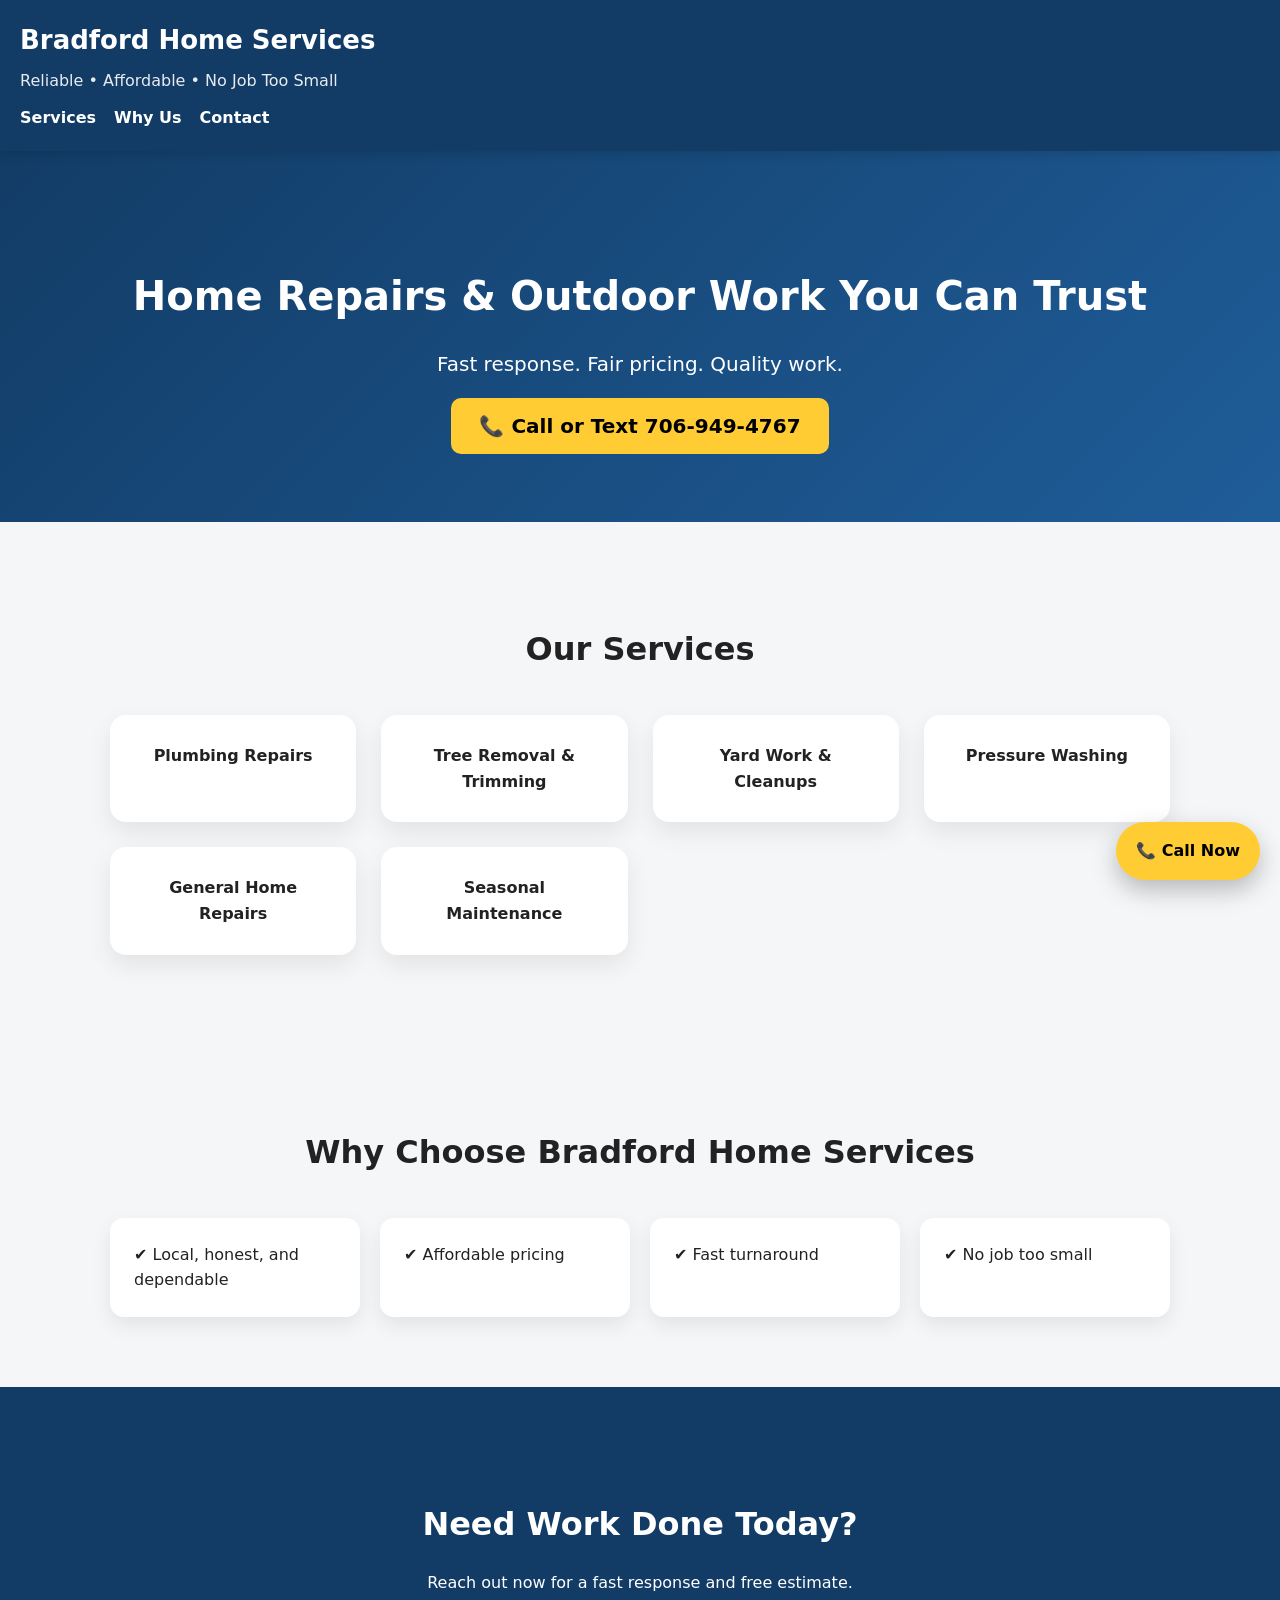
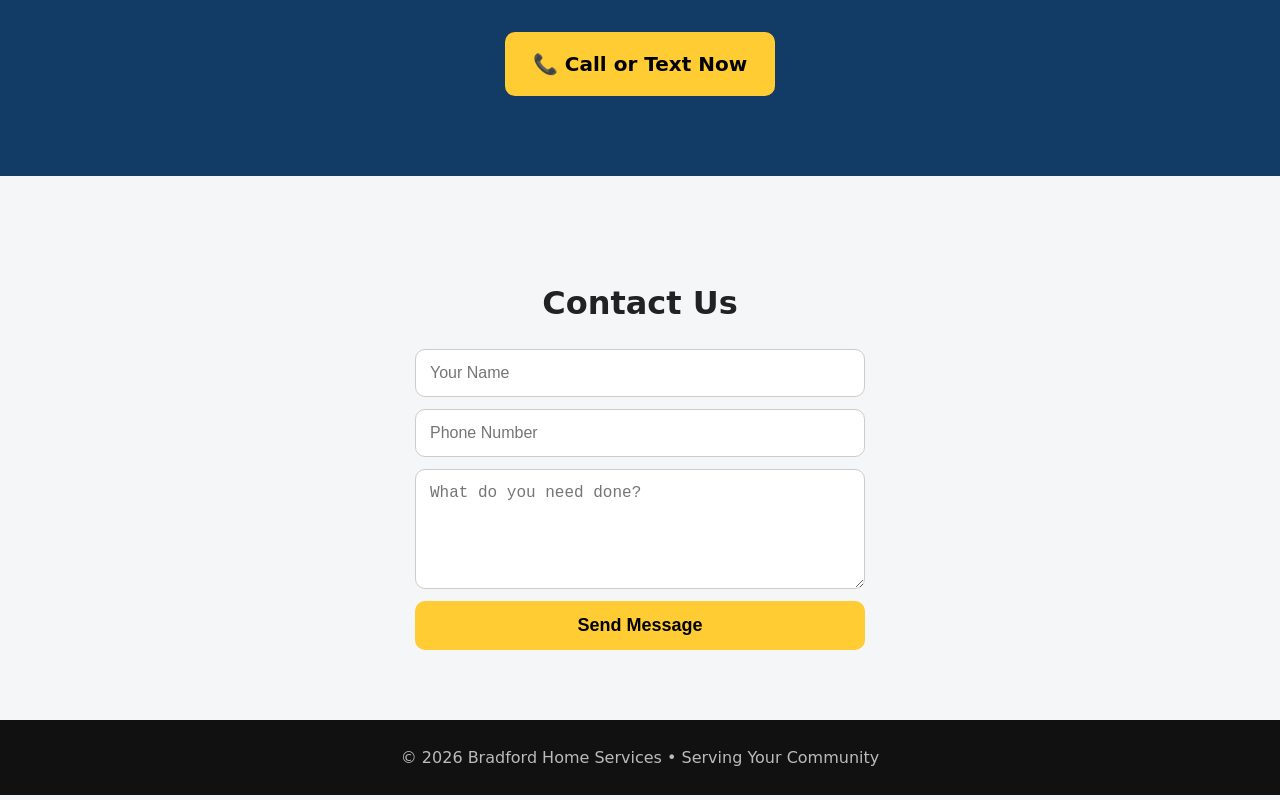
==== index.html @ c00db7cf "Create index.html" ====
<!DOCTYPE html>
<html lang="en">
<head>
  <meta charset="UTF-8">
  <meta name="viewport" content="width=device-width, initial-scale=1.0">
  <title>Bradford Home Services | Reliable Local Home Repair</title>

  <meta name="description" content="Bradford Home Services offers plumbing, yard work, tree removal, pressure washing, and general home repairs. Reliable, affordable, no job too small.">
  <meta name="keywords" content="home services, plumbing, yard work, tree removal, pressure washing, handyman">

  <style>
    * { box-sizing: border-box; }
    html { scroll-behavior: smooth; }
    body {
      margin: 0;
      font-family: system-ui, -apple-system, BlinkMacSystemFont, "Segoe UI", sans-serif;
      background: #f4f6f8;
      color: #222;
      line-height: 1.6;
    }

    /* HEADER */
    header {
      position: sticky;
      top: 0;
      z-index: 1000;
      background: #123c66;
      color: #fff;
      padding: 20px;
      box-shadow: 0 2px 10px rgba(0,0,0,0.15);
    }
    header h1 { margin: 0; font-size: 26px; }
    header p { margin: 6px 0 0; opacity: 0.9; }

    nav {
      margin-top: 12px;
      display: flex;
      gap: 18px;
      flex-wrap: wrap;
    }
    nav a {
      color: #fff;
      font-weight: 600;
      text-decoration: none;
      transition: 0.2s;
    }
    nav a:hover { color: #ffcc33; }

    /* HERO */
    .hero {
      background: linear-gradient(135deg, #123c66, #1f5d99);
      color: white;
      padding: 80px 20px;
      text-align: center;
    }
    .hero h2 { font-size: 40px; margin-bottom: 10px; }
    .hero p { font-size: 20px; margin-bottom: 30px; }
    .hero a {
      background: #ffcc33;
      color: #000;
      padding: 16px 28px;
      border-radius: 10px;
      font-size: 20px;
      font-weight: 700;
      text-decoration: none;
    }

    /* SECTIONS */
    section {
      max-width: 1100px;
      margin: auto;
      padding: 70px 20px;
    }
    h3 {
      font-size: 32px;
      margin-bottom: 20px;
      text-align: center;
    }

    /* SERVICES */
    .services {
      display: grid;
      grid-template-columns: repeat(auto-fit, minmax(230px, 1fr));
      gap: 25px;
      margin-top: 40px;
    }
    .card {
      background: white;
      padding: 28px;
      border-radius: 16px;
      box-shadow: 0 10px 25px rgba(0,0,0,0.08);
      text-align: center;
      font-weight: 600;
      transition: 0.3s;
    }
    .card:hover {
      transform: translateY(-6px);
      box-shadow: 0 15px 35px rgba(0,0,0,0.12);
    }

    /* WHY US */
    .why {
      display: grid;
      grid-template-columns: repeat(auto-fit, minmax(250px,1fr));
      gap: 20px;
      margin-top: 40px;
    }
    .why div {
      background: white;
      padding: 24px;
      border-radius: 14px;
      box-shadow: 0 8px 20px rgba(0,0,0,0.08);
    }

    /* CTA */
    .cta {
      background: #123c66;
      color: white;
      text-align: center;
      padding: 80px 20px;
    }
    .cta a {
      display: inline-block;
      margin-top: 20px;
      background: #ffcc33;
      color: black;
      padding: 16px 28px;
      border-radius: 10px;
      font-size: 20px;
      font-weight: 700;
      text-decoration: none;
    }

    /* CONTACT */
    form {
      max-width: 450px;
      margin: auto;
      display: flex;
      flex-direction: column;
      gap: 12px;
    }
    input, textarea {
      padding: 14px;
      border-radius: 10px;
      border: 1px solid #ccc;
      font-size: 16px;
    }
    button {
      background: #ffcc33;
      border: none;
      padding: 14px;
      border-radius: 10px;
      font-size: 18px;
      font-weight: 700;
      cursor: pointer;
    }

    /* FOOTER */
    footer {
      background: #111;
      color: #bbb;
      text-align: center;
      padding: 25px;
    }

    /* FLOATING CALL BUTTON */
    .call-float {
      position: fixed;
      bottom: 20px;
      right: 20px;
      background: #ffcc33;
      color: black;
      padding: 16px 20px;
      border-radius: 50px;
      font-weight: 800;
      text-decoration: none;
      box-shadow: 0 10px 25px rgba(0,0,0,0.25);
      z-index: 2000;
    }
  </style>
</head>

<body>

<header>
  <h1>Bradford Home Services</h1>
  <p>Reliable • Affordable • No Job Too Small</p>
  <nav>
    <a href="#services">Services</a>
    <a href="#why">Why Us</a>
    <a href="#contact">Contact</a>
  </nav>
</header>

<div class="hero">
  <h2>Home Repairs & Outdoor Work You Can Trust</h2>
  <p>Fast response. Fair pricing. Quality work.</p>
  <a href="tel:7069494767">📞 Call or Text 706-949-4767</a>
</div>

<section id="services">
  <h3>Our Services</h3>
  <div class="services">
    <div class="card">Plumbing Repairs</div>
    <div class="card">Tree Removal & Trimming</div>
    <div class="card">Yard Work & Cleanups</div>
    <div class="card">Pressure Washing</div>
    <div class="card">General Home Repairs</div>
    <div class="card">Seasonal Maintenance</div>
  </div>
</section>

<section id="why">
  <h3>Why Choose Bradford Home Services</h3>
  <div class="why">
    <div>✔ Local, honest, and dependable</div>
    <div>✔ Affordable pricing</div>
    <div>✔ Fast turnaround</div>
    <div>✔ No job too small</div>
  </div>
</section>

<div class="cta">
  <h3>Need Work Done Today?</h3>
  <p>Reach out now for a fast response and free estimate.</p>
  <a href="tel:7069494767">📞 Call or Text Now</a>
</div>

<section id="contact">
  <h3>Contact Us</h3>
  <form>
    <input type="text" placeholder="Your Name" required>
    <input type="tel" placeholder="Phone Number" required>
    <textarea placeholder="What do you need done?" rows="5" required></textarea>
    <button type="submit">Send Message</button>
  </form>
</section>

<footer>
  © 2026 Bradford Home Services • Serving Your Community
</footer>

<a href="tel:7069494767" class="call-float">📞 Call Now</a>

</body>
</html>
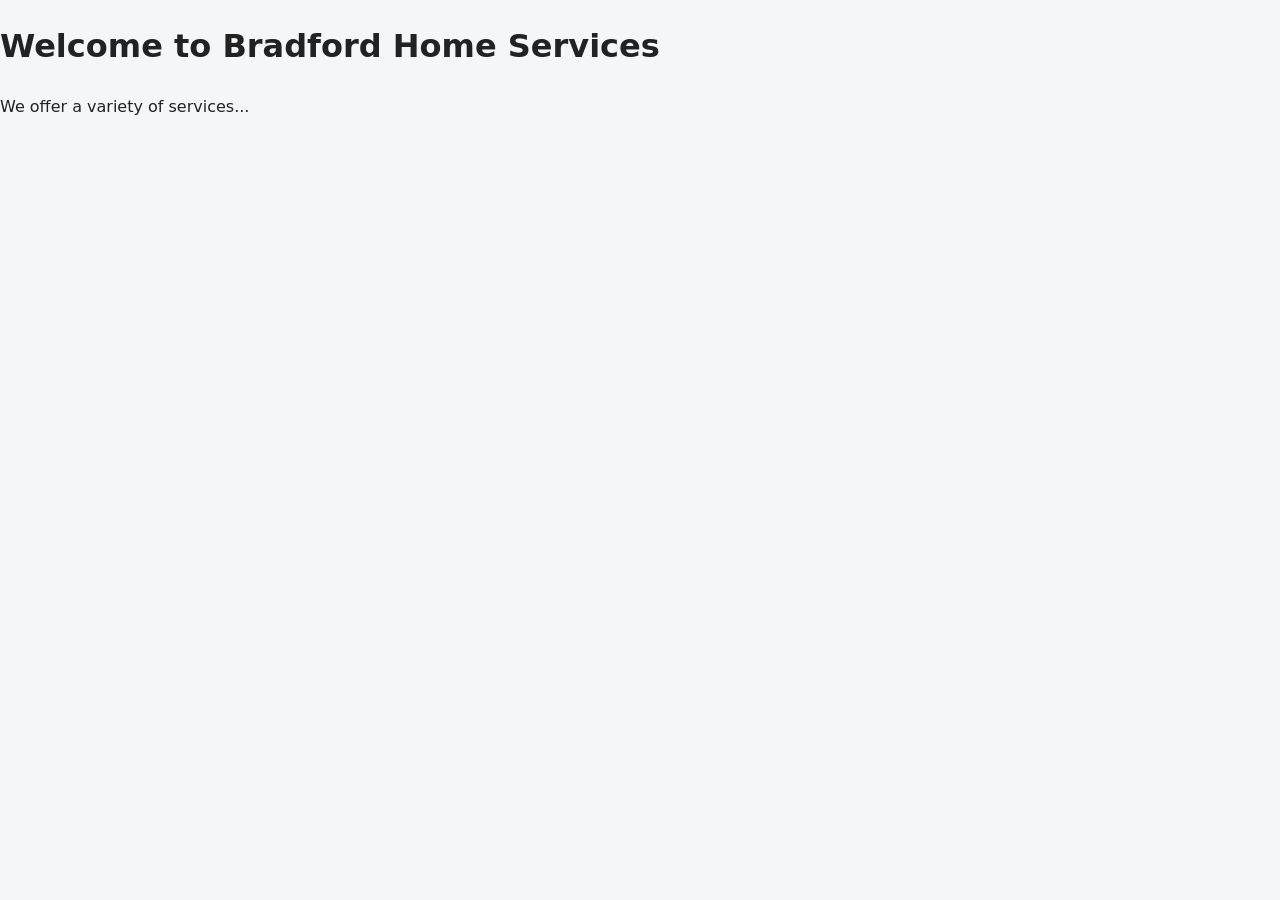
==== commit e2226d54: "Updated index.html to remove inline styles and link to external style.css and script.js files." ====
--- a/index.html
+++ b/index.html
@@ -1,246 +1,14 @@
 <!DOCTYPE html>
 <html lang="en">
 <head>
-  <meta charset="UTF-8">
-  <meta name="viewport" content="width=device-width, initial-scale=1.0">
-  <title>Bradford Home Services | Reliable Local Home Repair</title>
-
-  <meta name="description" content="Bradford Home Services offers plumbing, yard work, tree removal, pressure washing, and general home repairs. Reliable, affordable, no job too small.">
-  <meta name="keywords" content="home services, plumbing, yard work, tree removal, pressure washing, handyman">
-
-  <style>
-    * { box-sizing: border-box; }
-    html { scroll-behavior: smooth; }
-    body {
-      margin: 0;
-      font-family: system-ui, -apple-system, BlinkMacSystemFont, "Segoe UI", sans-serif;
-      background: #f4f6f8;
-      color: #222;
-      line-height: 1.6;
-    }
-
-    /* HEADER */
-    header {
-      position: sticky;
-      top: 0;
-      z-index: 1000;
-      background: #123c66;
-      color: #fff;
-      padding: 20px;
-      box-shadow: 0 2px 10px rgba(0,0,0,0.15);
-    }
-    header h1 { margin: 0; font-size: 26px; }
-    header p { margin: 6px 0 0; opacity: 0.9; }
-
-    nav {
-      margin-top: 12px;
-      display: flex;
-      gap: 18px;
-      flex-wrap: wrap;
-    }
-    nav a {
-      color: #fff;
-      font-weight: 600;
-      text-decoration: none;
-      transition: 0.2s;
-    }
-    nav a:hover { color: #ffcc33; }
-
-    /* HERO */
-    .hero {
-      background: linear-gradient(135deg, #123c66, #1f5d99);
-      color: white;
-      padding: 80px 20px;
-      text-align: center;
-    }
-    .hero h2 { font-size: 40px; margin-bottom: 10px; }
-    .hero p { font-size: 20px; margin-bottom: 30px; }
-    .hero a {
-      background: #ffcc33;
-      color: #000;
-      padding: 16px 28px;
-      border-radius: 10px;
-      font-size: 20px;
-      font-weight: 700;
-      text-decoration: none;
-    }
-
-    /* SECTIONS */
-    section {
-      max-width: 1100px;
-      margin: auto;
-      padding: 70px 20px;
-    }
-    h3 {
-      font-size: 32px;
-      margin-bottom: 20px;
-      text-align: center;
-    }
-
-    /* SERVICES */
-    .services {
-      display: grid;
-      grid-template-columns: repeat(auto-fit, minmax(230px, 1fr));
-      gap: 25px;
-      margin-top: 40px;
-    }
-    .card {
-      background: white;
-      padding: 28px;
-      border-radius: 16px;
-      box-shadow: 0 10px 25px rgba(0,0,0,0.08);
-      text-align: center;
-      font-weight: 600;
-      transition: 0.3s;
-    }
-    .card:hover {
-      transform: translateY(-6px);
-      box-shadow: 0 15px 35px rgba(0,0,0,0.12);
-    }
-
-    /* WHY US */
-    .why {
-      display: grid;
-      grid-template-columns: repeat(auto-fit, minmax(250px,1fr));
-      gap: 20px;
-      margin-top: 40px;
-    }
-    .why div {
-      background: white;
-      padding: 24px;
-      border-radius: 14px;
-      box-shadow: 0 8px 20px rgba(0,0,0,0.08);
-    }
-
-    /* CTA */
-    .cta {
-      background: #123c66;
-      color: white;
-      text-align: center;
-      padding: 80px 20px;
-    }
-    .cta a {
-      display: inline-block;
-      margin-top: 20px;
-      background: #ffcc33;
-      color: black;
-      padding: 16px 28px;
-      border-radius: 10px;
-      font-size: 20px;
-      font-weight: 700;
-      text-decoration: none;
-    }
-
-    /* CONTACT */
-    form {
-      max-width: 450px;
-      margin: auto;
-      display: flex;
-      flex-direction: column;
-      gap: 12px;
-    }
-    input, textarea {
-      padding: 14px;
-      border-radius: 10px;
-      border: 1px solid #ccc;
-      font-size: 16px;
-    }
-    button {
-      background: #ffcc33;
-      border: none;
-      padding: 14px;
-      border-radius: 10px;
-      font-size: 18px;
-      font-weight: 700;
-      cursor: pointer;
-    }
-
-    /* FOOTER */
-    footer {
-      background: #111;
-      color: #bbb;
-      text-align: center;
-      padding: 25px;
-    }
-
-    /* FLOATING CALL BUTTON */
-    .call-float {
-      position: fixed;
-      bottom: 20px;
-      right: 20px;
-      background: #ffcc33;
-      color: black;
-      padding: 16px 20px;
-      border-radius: 50px;
-      font-weight: 800;
-      text-decoration: none;
-      box-shadow: 0 10px 25px rgba(0,0,0,0.25);
-      z-index: 2000;
-    }
-  </style>
+    <meta charset="UTF-8">
+    <meta name="viewport" content="width=device-width, initial-scale=1.0">
+    <link rel="stylesheet" href="style.css">
+    <title>Bradford Home Services</title>
 </head>
-
 <body>
-
-<header>
-  <h1>Bradford Home Services</h1>
-  <p>Reliable • Affordable • No Job Too Small</p>
-  <nav>
-    <a href="#services">Services</a>
-    <a href="#why">Why Us</a>
-    <a href="#contact">Contact</a>
-  </nav>
-</header>
-
-<div class="hero">
-  <h2>Home Repairs & Outdoor Work You Can Trust</h2>
-  <p>Fast response. Fair pricing. Quality work.</p>
-  <a href="tel:7069494767">📞 Call or Text 706-949-4767</a>
-</div>
-
-<section id="services">
-  <h3>Our Services</h3>
-  <div class="services">
-    <div class="card">Plumbing Repairs</div>
-    <div class="card">Tree Removal & Trimming</div>
-    <div class="card">Yard Work & Cleanups</div>
-    <div class="card">Pressure Washing</div>
-    <div class="card">General Home Repairs</div>
-    <div class="card">Seasonal Maintenance</div>
-  </div>
-</section>
-
-<section id="why">
-  <h3>Why Choose Bradford Home Services</h3>
-  <div class="why">
-    <div>✔ Local, honest, and dependable</div>
-    <div>✔ Affordable pricing</div>
-    <div>✔ Fast turnaround</div>
-    <div>✔ No job too small</div>
-  </div>
-</section>
-
-<div class="cta">
-  <h3>Need Work Done Today?</h3>
-  <p>Reach out now for a fast response and free estimate.</p>
-  <a href="tel:7069494767">📞 Call or Text Now</a>
-</div>
-
-<section id="contact">
-  <h3>Contact Us</h3>
-  <form>
-    <input type="text" placeholder="Your Name" required>
-    <input type="tel" placeholder="Phone Number" required>
-    <textarea placeholder="What do you need done?" rows="5" required></textarea>
-    <button type="submit">Send Message</button>
-  </form>
-</section>
-
-<footer>
-  © 2026 Bradford Home Services • Serving Your Community
-</footer>
-
-<a href="tel:7069494767" class="call-float">📞 Call Now</a>
-
+    <h1>Welcome to Bradford Home Services</h1>
+    <p>We offer a variety of services...</p>
+    <script src="script.js"></script>
 </body>
 </html>
--- a/style.css
+++ b/style.css
@@ -0,0 +1,199 @@
+* { box-sizing: border-box; }
+html { scroll-behavior: smooth; }
+body {
+  margin: 0;
+  font-family: system-ui, -apple-system, BlinkMacSystemFont, "Segoe UI", sans-serif;
+  background: #f4f6f8;
+  color: #222;
+  line-height: 1.6;
+}
+
+/* HEADER */
+header {
+  position: sticky;
+  top: 0;
+  z-index: 1000;
+  background: #123c66;
+  color: #fff;
+  padding: 20px;
+  box-shadow: 0 2px 10px rgba(0,0,0,0.15);
+}
+header h1 { margin: 0; font-size: 26px; }
+header p { margin: 6px 0 0; opacity: 0.9; }
+
+nav {
+  margin-top: 12px;
+  display: flex;
+  gap: 18px;
+  flex-wrap: wrap;
+}
+nav a {
+  color: #fff;
+  font-weight: 600;
+  text-decoration: none;
+  transition: 0.2s;
+}
+nav a:hover { color: #ffcc33; }
+
+/* HERO */
+.hero {
+  background: linear-gradient(135deg, #123c66, #1f5d99);
+  color: white;
+  padding: 80px 20px;
+  text-align: center;
+}
+.hero h2 { font-size: 40px; margin-bottom: 10px; }
+.hero p { font-size: 20px; margin-bottom: 30px; }
+.hero a {
+  background: #ffcc33;
+  color: #000;
+  padding: 16px 28px;
+  border-radius: 10px;
+  font-size: 20px;
+  font-weight: 700;
+  text-decoration: none;
+}
+
+/* SECTIONS */
+section {
+  max-width: 1100px;
+  margin: auto;
+  padding: 70px 20px;
+}
+h3 {
+  font-size: 32px;
+  margin-bottom: 20px;
+  text-align: center;
+}
+
+/* SERVICES */
+.services {
+  display: grid;
+  grid-template-columns: repeat(auto-fit, minmax(230px, 1fr));
+  gap: 25px;
+  margin-top: 40px;
+}
+.card {
+  background: white;
+  padding: 28px;
+  border-radius: 16px;
+  box-shadow: 0 10px 25px rgba(0,0,0,0.08);
+  text-align: center;
+  font-weight: 600;
+  transition: 0.3s;
+}
+.card:hover {
+  transform: translateY(-6px);
+  box-shadow: 0 15px 35px rgba(0,0,0,0.12);
+}
+
+/* WHY US */
+.why {
+  display: grid;
+  grid-template-columns: repeat(auto-fit, minmax(250px,1fr));
+  gap: 20px;
+  margin-top: 40px;
+}
+.why div {
+  background: white;
+  padding: 24px;
+  border-radius: 14px;
+  box-shadow: 0 8px 20px rgba(0,0,0,0.08);
+}
+
+/* CTA */
+.cta {
+  background: #123c66;
+  color: white;
+  text-align: center;
+  padding: 80px 20px;
+}
+.cta a {
+  display: inline-block;
+  margin-top: 20px;
+  background: #ffcc33;
+  color: black;
+  padding: 16px 28px;
+  border-radius: 10px;
+  font-size: 20px;
+  font-weight: 700;
+  text-decoration: none;
+}
+
+/* CONTACT */
+form {
+  max-width: 450px;
+  margin: auto;
+  display: flex;
+  flex-direction: column;
+  gap: 12px;
+}
+input, textarea {
+  padding: 14px;
+  border-radius: 10px;
+  border: 1px solid #ccc;
+  font-size: 16px;
+}
+input:focus, textarea:focus {
+  outline: none;
+  border-color: #123c66;
+  box-shadow: 0 0 5px rgba(18, 60, 102, 0.3);
+}
+button {
+  background: #ffcc33;
+  border: none;
+  padding: 14px;
+  border-radius: 10px;
+  font-size: 18px;
+  font-weight: 700;
+  cursor: pointer;
+  transition: 0.3s;
+}
+button:hover {
+  background: #e6b800;
+  transform: scale(1.02);
+}
+
+/* FOOTER */
+footer {
+  background: #111;
+  color: #bbb;
+  text-align: center;
+  padding: 25px;
+}
+
+/* FLOATING CALL BUTTON */
+.call-float {
+  position: fixed;
+  bottom: 20px;
+  right: 20px;
+  background: #ffcc33;
+  color: black;
+  padding: 16px 20px;
+  border-radius: 50px;
+  font-weight: 800;
+  text-decoration: none;
+  box-shadow: 0 10px 25px rgba(0,0,0,0.25);
+  z-index: 2000;
+  transition: 0.3s;
+}
+.call-float:hover {
+  transform: scale(1.1);
+  box-shadow: 0 15px 35px rgba(0,0,0,0.35);
+}
+
+/* ERROR MESSAGES */
+.error {
+  color: #dc2626;
+  font-size: 14px;
+  margin-top: 5px;
+}
+
+.success-message {
+  background: #10b981;
+  color: white;
+  padding: 15px;
+  border-radius: 10px;
+  margin-bottom: 20px;
+  text-align: center;
+}
